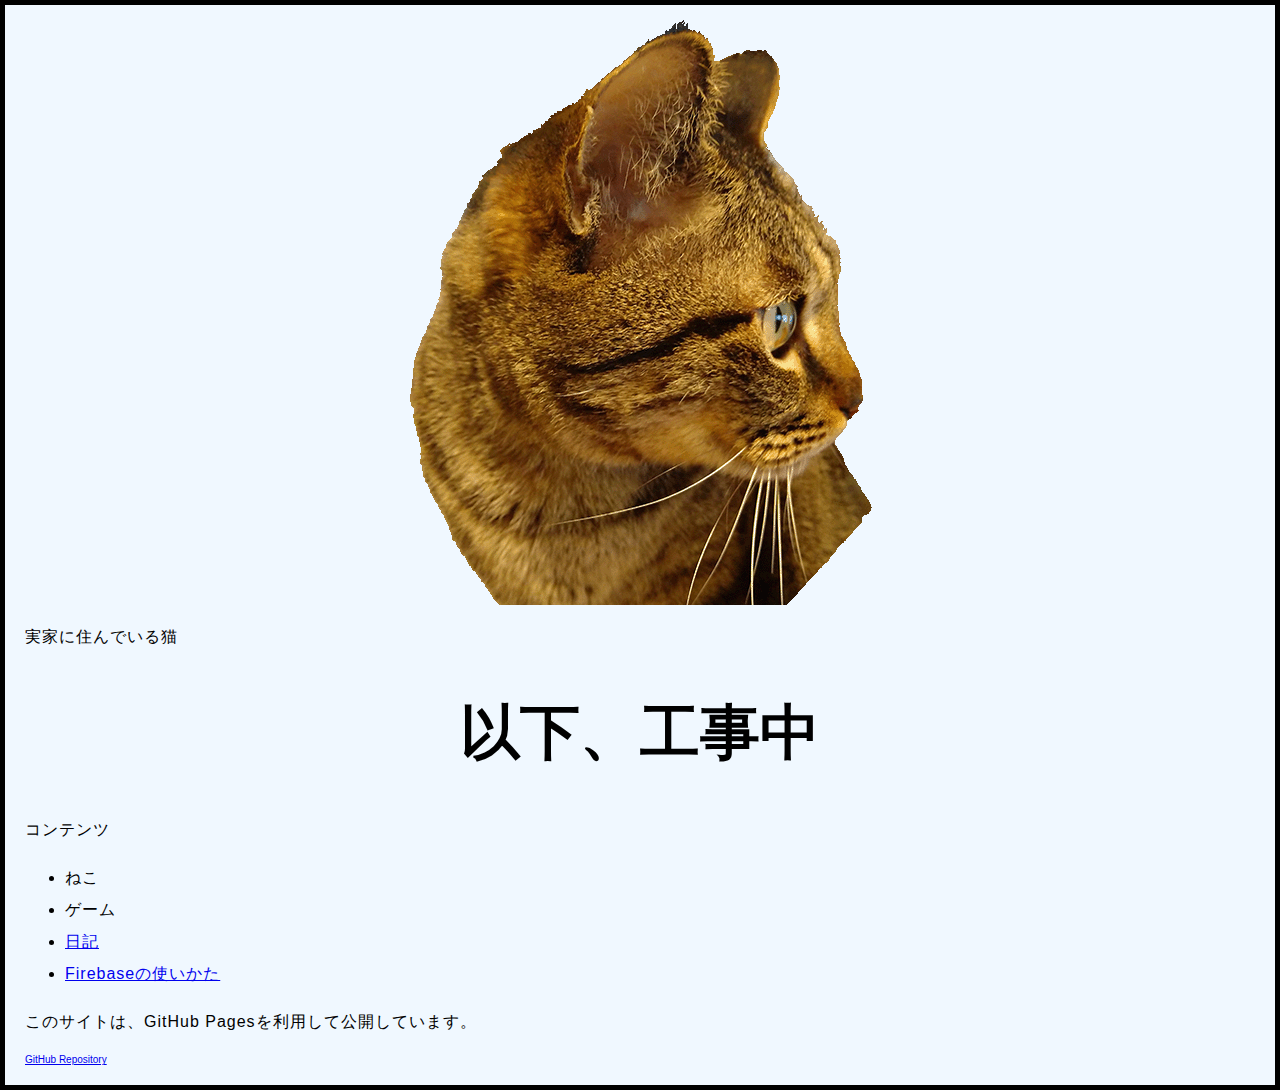
==== index.html @ f71a2b97 "Firebaseの使いかたを書いた" ====
<!DOCTYPE html>
<html>
	<head>
		<meta charset="utf-8">
		<title>My test page</title>
		
		<link rel="stylesheet" href="styles/style.css">

		<link rel="preconnect" href="https://fonts.googleapis.com">
		<link rel="preconnect" href="https://fonts.gstatic.com" crossorigin>
		<link href="https://fonts.googleapis.com/css2?family=M+PLUS+1+Code:wght@300&display=swap" rel="stylesheet">
	</head>
	<body>
		<img src="images/sora-chan.png" alt="そらちゃん: キジトラの猫">
		<p class="editor-note">実家に住んでいる猫</p>
		<h1>以下、工事中</h1>
		<p>コンテンツ</p>
		<ul>
			<li>ねこ</li>
			<li>ゲーム</li>
			<li><a href="diary.html">日記</a></li>
			<li><a href="howto-firebase.html">Firebaseの使いかた</a></li>
		</ul>

		<p>このサイトは、GitHub Pagesを利用して公開しています。</p>
		<a href="https://github.com/tkymt/my-website">GitHub Repository</a>
	</body>
</html>
---- styles/style.css ----
/* フォントの設定 */
html {
	
	font-size: 10px; /* px means "pxels": the base font size is now 10 pixels high */
	font-family: 'M PULS 1 Code', sans-serif;
}

/* メインタイトルの設定 */
h1 {
	font-size: 60px;
	text-align: center;
}

p, li {
	font-size: 16px;
	line-height: 2;
	letter-spacing: 1px;
}

/* 画像の設定 */
/* インライン要素だけどブロックの扱いにしている */
img {
	display: block;
	margin: 0 auto;
}

/* 背景色の設定 */
html {
	background-color: black;
}

/* コンテンツを表示する領域の設定 */
body {
	width: 600;
	margin:  0 auto;
	background-color: aliceblue;
	padding: 0 20px 20px 20px;
	border: 5px solid black;
}
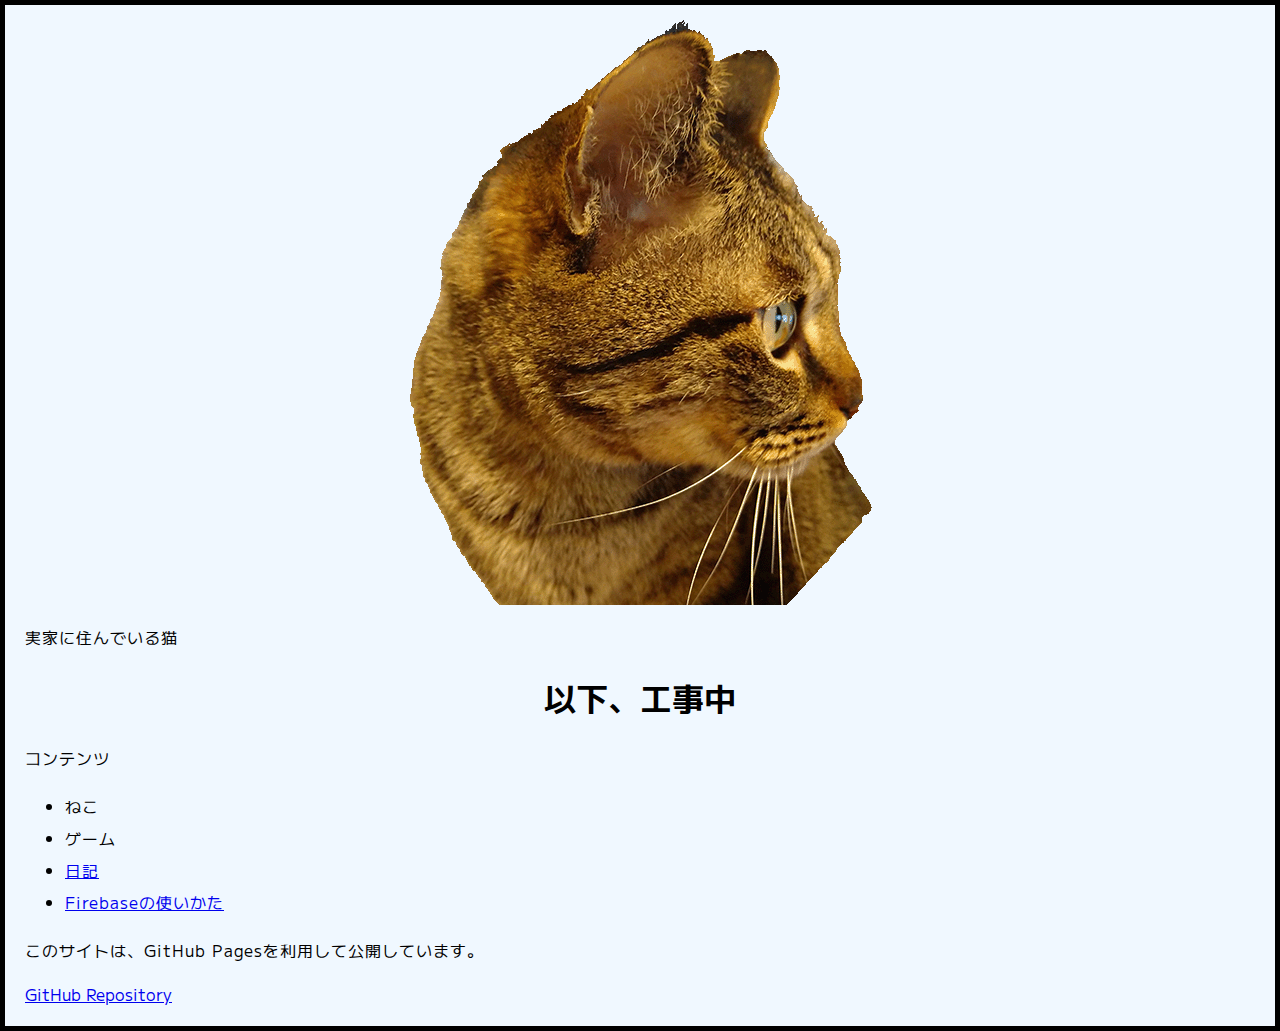
==== commit da652505: "フォントをM PULUSに変更した" ====
--- a/index.html
+++ b/index.html
@@ -4,11 +4,11 @@
 		<meta charset="utf-8">
 		<title>My test page</title>
 		
-		<link rel="stylesheet" href="styles/style.css">
-
+		<!-- GoogleFontsからフォントを取得する -->
 		<link rel="preconnect" href="https://fonts.googleapis.com">
 		<link rel="preconnect" href="https://fonts.gstatic.com" crossorigin>
-		<link href="https://fonts.googleapis.com/css2?family=M+PLUS+1+Code:wght@300&display=swap" rel="stylesheet">
+		<link href="https://fonts.googleapis.com/css2?family=M+PLUS+1&family=M+PLUS+1+Code&display=swap" rel="stylesheet">
+		<link rel="stylesheet" href="styles/style.css">
 	</head>
 	<body>
 		<img src="images/sora-chan.png" alt="そらちゃん: キジトラの猫">
--- a/styles/style.css
+++ b/styles/style.css
@@ -1,18 +1,24 @@
 /* フォントの設定 */
 html {
-	
-	font-size: 10px; /* px means "pxels": the base font size is now 10 pixels high */
-	font-family: 'M PULS 1 Code', sans-serif;
+	font-family: 'M PLUS 1', sans-serif;
+}
+
+code,
+code pre {
+	font-family: 'M PLUS 1 Code', monospace;
+}
+
+code pre {
+	color: white;
+	background-color: firebrick;
 }
 
 /* メインタイトルの設定 */
 h1 {
-	font-size: 60px;
 	text-align: center;
 }
 
 p, li {
-	font-size: 16px;
 	line-height: 2;
 	letter-spacing: 1px;
 }
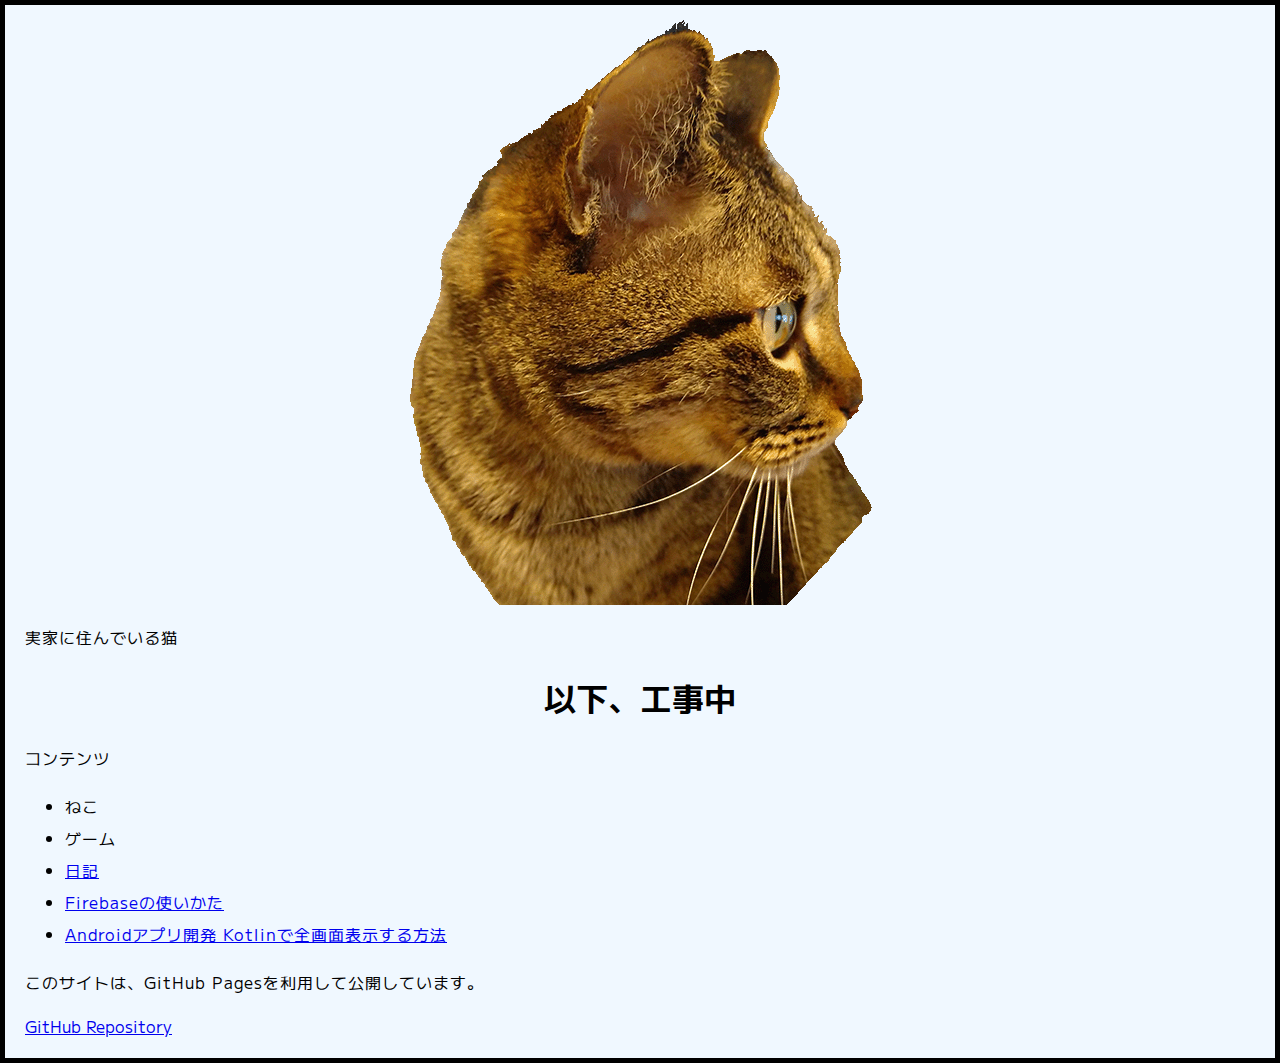
==== commit cbf054cd: "Androidの開発で全画面表示のやり方について書いた" ====
--- a/index.html
+++ b/index.html
@@ -20,6 +20,7 @@
 			<li>ゲーム</li>
 			<li><a href="diary.html">日記</a></li>
 			<li><a href="howto-firebase.html">Firebaseの使いかた</a></li>
+			<li><a href="hide-system-bars-for-immersive-mode.html">Androidアプリ開発 Kotlinで全画面表示する方法</a></li>
 		</ul>
 
 		<p>このサイトは、GitHub Pagesを利用して公開しています。</p>
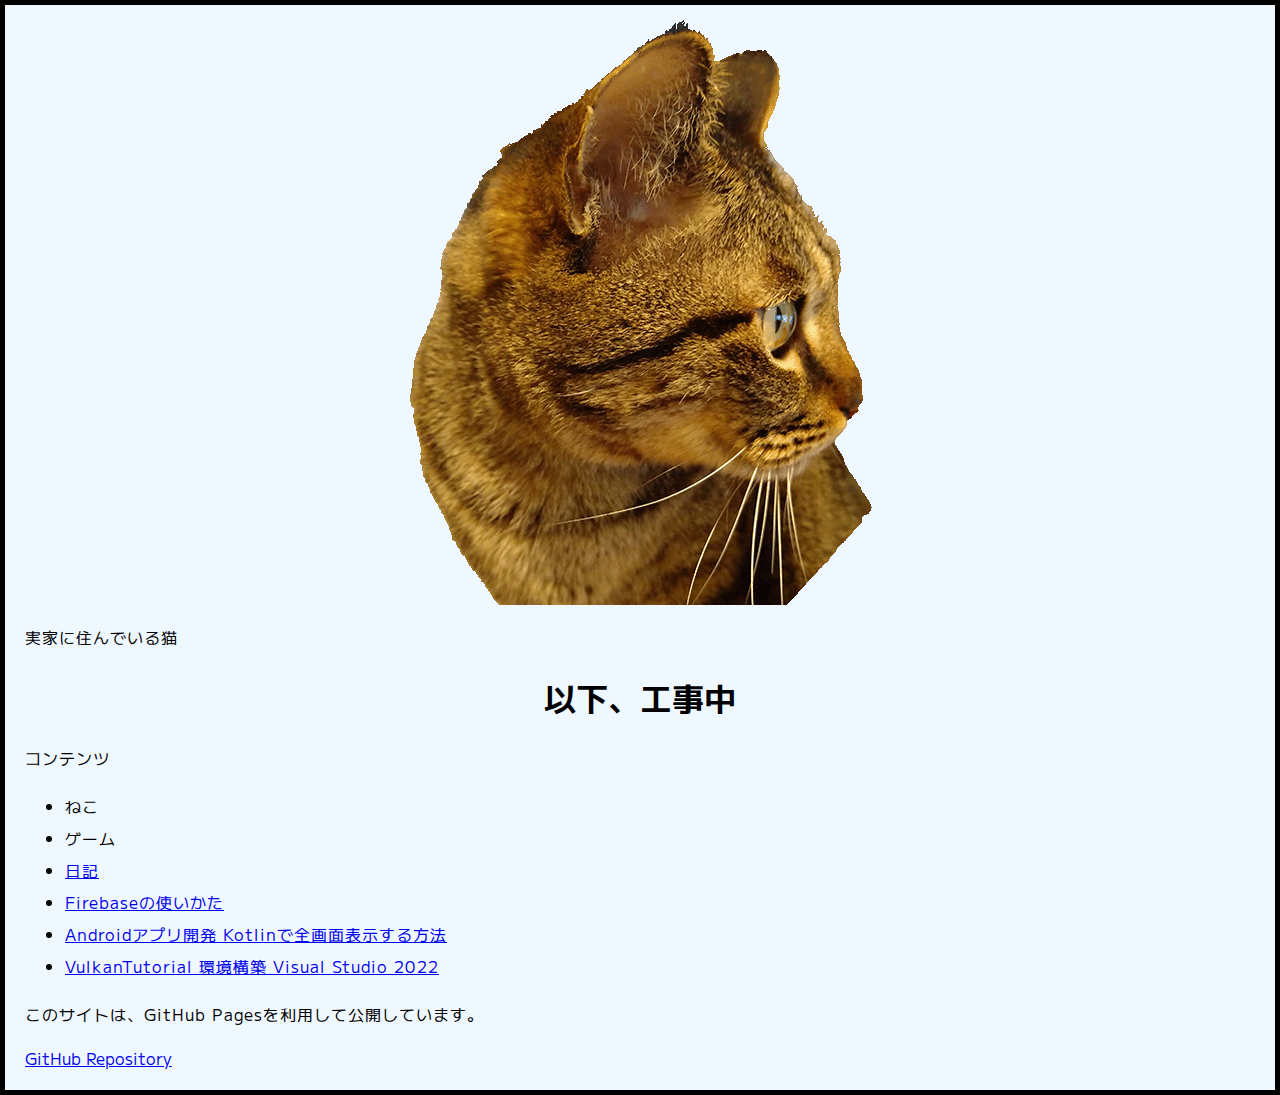
==== commit b8c5f033: "VulkanTutorialの環境構築について書いた" ====
--- a/index.html
+++ b/index.html
@@ -21,6 +21,7 @@
 			<li><a href="diary.html">日記</a></li>
 			<li><a href="howto-firebase.html">Firebaseの使いかた</a></li>
 			<li><a href="hide-system-bars-for-immersive-mode.html">Androidアプリ開発 Kotlinで全画面表示する方法</a></li>
+			<li><a href="vulkan-tutorial-development-environment.html">VulkanTutorial 環境構築 Visual Studio 2022</a></li>
 		</ul>
 
 		<p>このサイトは、GitHub Pagesを利用して公開しています。</p>
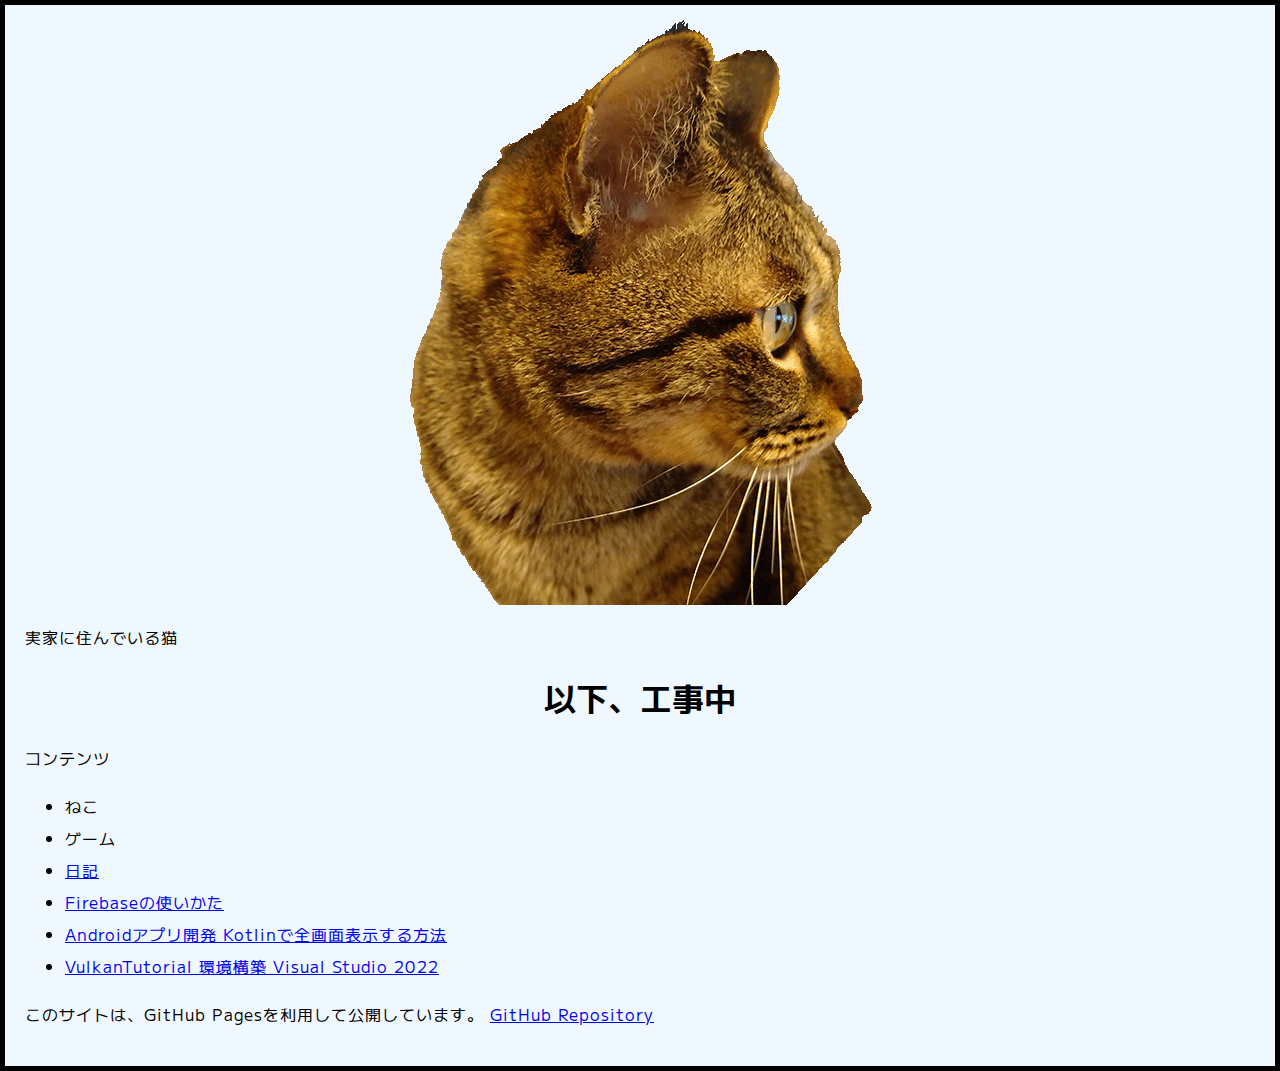
==== commit 1ad82fe4: "フォーマッタでインデントを整えた" ====
--- a/index.html
+++ b/index.html
@@ -1,30 +1,36 @@
 <!DOCTYPE html>
 <html>
-	<head>
-		<meta charset="utf-8">
-		<title>My test page</title>
-		
-		<!-- GoogleFontsからフォントを取得する -->
-		<link rel="preconnect" href="https://fonts.googleapis.com">
-		<link rel="preconnect" href="https://fonts.gstatic.com" crossorigin>
-		<link href="https://fonts.googleapis.com/css2?family=M+PLUS+1&family=M+PLUS+1+Code&display=swap" rel="stylesheet">
-		<link rel="stylesheet" href="styles/style.css">
-	</head>
-	<body>
-		<img src="images/sora-chan.png" alt="そらちゃん: キジトラの猫">
-		<p class="editor-note">実家に住んでいる猫</p>
-		<h1>以下、工事中</h1>
-		<p>コンテンツ</p>
-		<ul>
-			<li>ねこ</li>
-			<li>ゲーム</li>
-			<li><a href="diary.html">日記</a></li>
-			<li><a href="howto-firebase.html">Firebaseの使いかた</a></li>
-			<li><a href="hide-system-bars-for-immersive-mode.html">Androidアプリ開発 Kotlinで全画面表示する方法</a></li>
-			<li><a href="vulkan-tutorial-development-environment.html">VulkanTutorial 環境構築 Visual Studio 2022</a></li>
-		</ul>
 
-		<p>このサイトは、GitHub Pagesを利用して公開しています。</p>
+<head>
+	<meta charset="utf-8">
+	<title>My test page</title>
+
+	<!-- GoogleFontsからフォントを取得する -->
+	<link rel="preconnect" href="https://fonts.googleapis.com">
+	<link rel="preconnect" href="https://fonts.gstatic.com" crossorigin>
+	<link
+		href="https://fonts.googleapis.com/css2?family=M+PLUS+1+Code:wght@100..700&family=M+PLUS+1:wght@100..900&display=swap"
+		rel="stylesheet">
+	<link rel="stylesheet" href="styles/style.css">
+</head>
+
+<body class="m-plus-1-regular">
+	<img src="images/sora-chan.png" alt="そらちゃん: キジトラの猫">
+	<p class="editor-note">実家に住んでいる猫</p>
+	<h1>以下、工事中</h1>
+	<p>コンテンツ</p>
+	<ul>
+		<li>ねこ</li>
+		<li>ゲーム</li>
+		<li><a href="diary.html">日記</a></li>
+		<li><a href="howto-firebase.html">Firebaseの使いかた</a></li>
+		<li><a href="hide-system-bars-for-immersive-mode.html">Androidアプリ開発 Kotlinで全画面表示する方法</a></li>
+		<li><a href="vulkan-tutorial-development-environment.html">VulkanTutorial 環境構築 Visual Studio 2022</a></li>
+	</ul>
+
+	<p>このサイトは、GitHub Pagesを利用して公開しています。
 		<a href="https://github.com/tkymt/my-website">GitHub Repository</a>
-	</body>
+	</p>
+</body>
+
 </html>--- a/styles/style.css
+++ b/styles/style.css
@@ -1,4 +1,18 @@
 /* フォントの設定 */
+.m-plus-1-regular {
+  font-family: "M PLUS 1", sans-serif;
+  font-optical-sizing: auto;
+  font-weight: 400;
+  font-style: normal;
+}
+.m-plus-1-code-regular {
+  font-family: "M PLUS 1 Code", monospace;
+  font-optical-sizing: auto;
+  font-weight: 400;
+  font-style: normal;
+}
+
+
 html {
 	font-family: 'M PLUS 1', sans-serif;
 }
